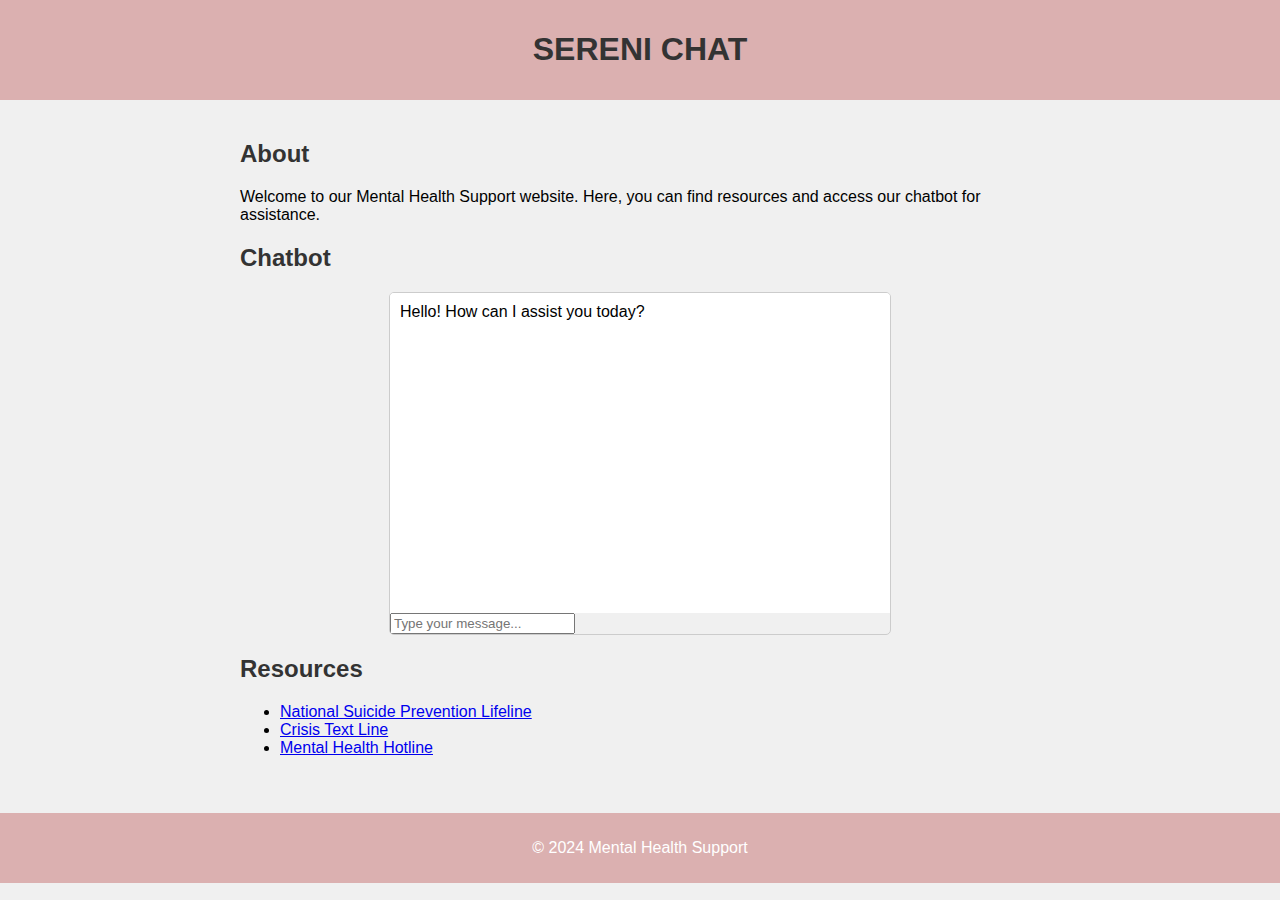
==== index.html @ 9b5af2dd "Added index.html,styles.css and script.js" ====
<!DOCTYPE html>
<html lang="en">
<head>
<meta charset="UTF-8">
<meta name="viewport" content="width=device-width, initial-scale=1.0">
<title>Mental Health Support</title>
<link rel="stylesheet" type="text/css" href="styles.css">
</head>
<body>
<header>
    <h1>SERENI CHAT</h1>
</header>

<main>
    <section id="about">
        <h2>About</h2>
        <p>Welcome to our Mental Health Support website. Here, you can find resources and access our chatbot for assistance.</p>
    </section>

    <section id="chatbot">
        <h2>Chatbot</h2>
        <div class="chat-container">
            <div class="chat-box" id="chat-box">
                <div class="bot-message">Hello! How can I assist you today?</div>
            </div>
            <input type="text" id="user-input" placeholder="Type your message...">
        </div>
    </section>

    <section id="resources">
        <h2>Resources</h2>
        <ul>
            <li><a href="#">National Suicide Prevention Lifeline</a></li>
            <li><a href="#">Crisis Text Line</a></li>
            <li><a href="#">Mental Health Hotline</a></li>
        </ul>
    </section>
</main>

<footer>
    <p>&copy; 2024 Mental Health Support</p>
</footer>

<script src="script.js"></script>
</body>
</html>
---- styles.css ----
body {
    font-family: Arial, sans-serif;
    margin: 0;
    padding: 0;
    background-color: #f0f0f0;
}

header, footer {
    background-color: #dbb0b0;
    color: #fff;
    padding: 10px 0;
    text-align: center;
}

main {
    max-width: 800px;
    margin: 0 auto;
    padding: 20px;
}

h1, h2 {
    color: #333;
}

.chat-container {
    max-width: 500px;
    margin: 20px auto;
    border: 1px solid #ccc;
    border-radius: 5px;
    overflow: hidden;
}

.chat-box {
    height: 300px;
    overflow-y: scroll;
    padding: 10px;
    background-color: #fff;
}

.user-message, .bot-message {
    margin-bottom: 10px;
}

.user-message {
    text-align: right;
}

footer {
    margin-top: 20px;
}
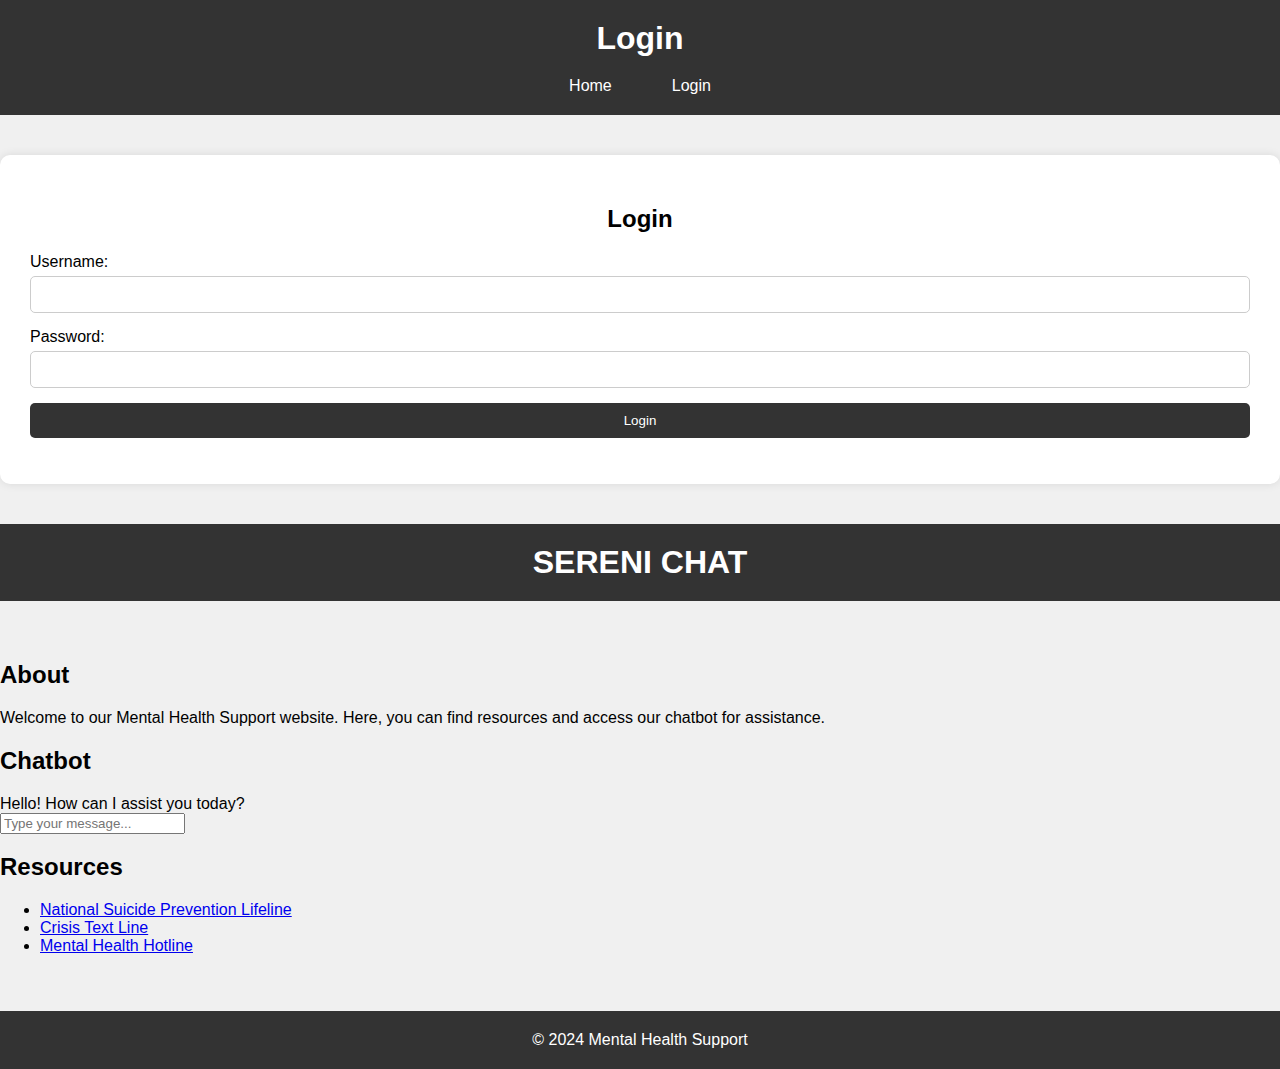
==== commit 1ebcfbeb: "Modified index.html, styles.css and script.js" ====
--- a/index.html
+++ b/index.html
@@ -7,6 +7,32 @@
 <link rel="stylesheet" type="text/css" href="styles.css">
 </head>
 <body>
+    <header>
+        <h1>Login</h1>
+        <nav>
+            <ul>
+                <li><a href="home.html">Home</a></li>
+                <li><a href="index.html">Login</a></li>
+            </ul>
+        </nav>
+    </header>
+    <main>
+        <div class="login-container">
+            <h2>Login</h2>
+            <form id="login-form">
+                <div class="form-group">
+                    <label for="username">Username:</label>
+                    <input type="text" id="username" name="username" required>
+                </div>
+                <div class="form-group">
+                    <label for="password">Password:</label>
+                    <input type="password" id="password" name="password" required>
+                </div>
+                <button type="submit">Login</button>
+                <p id="error-message"></p>
+            </form>
+        </div>
+    </main>
 <header>
     <h1>SERENI CHAT</h1>
 </header>
@@ -30,9 +56,9 @@
     <section id="resources">
         <h2>Resources</h2>
         <ul>
-            <li><a href="#">National Suicide Prevention Lifeline</a></li>
-            <li><a href="#">Crisis Text Line</a></li>
-            <li><a href="#">Mental Health Hotline</a></li>
+            <li><a href="https://www.enableme.ke/en/article/suicide-emergency-numbers-and-free-counselling-centers-in-kenya-3770">National Suicide Prevention Lifeline</a></li>
+            <li><a href="https://findahelpline.com/countries/ke">Crisis Text Line</a></li>
+            <li><a href="https://blog.opencounseling.com/hotlines-ke/">Mental Health Hotline</a></li>
         </ul>
     </section>
 </main>
--- a/styles.css
+++ b/styles.css
@@ -1,50 +1,116 @@
+/* General Styles */
 body {
-    font-family: Arial, sans-serif;
+    font-family: 'Arial', sans-serif;
     margin: 0;
     padding: 0;
     background-color: #f0f0f0;
 }
 
-header, footer {
-    background-color: #dbb0b0;
+.container {
+    max-width: 1200px;
+    margin: 0 auto;
+    padding: 0 20px;
+}
+
+/* Header Styles */
+header {
+    background-color: #333;
     color: #fff;
-    padding: 10px 0;
+    padding: 20px 0;
     text-align: center;
 }
 
-main {
-    max-width: 800px;
-    margin: 0 auto;
-    padding: 20px;
+header h1 {
+    margin: 0;
 }
 
-h1, h2 {
-    color: #333;
+nav ul {
+    list-style: none;
+    padding: 0;
+    margin: 20px 0 0;
+    display: flex;
+    justify-content: center;
 }
 
-.chat-container {
-    max-width: 500px;
-    margin: 20px auto;
+nav ul li {
+    margin: 0 15px;
+}
+
+nav ul li a {
+    color: white;
+    text-decoration: none;
+    padding: 10px 15px;
+    border-radius: 5px;
+    transition: background-color 0.3s ease;
+}
+
+nav ul li a:hover {
+    background-color: #555;
+}
+
+/* Main Content Styles */
+main {
+    padding: 40px 0;
+}
+
+.login-container, .content {
+    background-color: #fff;
+    padding: 30px;
+    border-radius: 10px;
+    box-shadow: 0 0 10px rgba(0, 0, 0, 0.1);
+    text-align: center;
+}
+
+.login-container h2, .content h2 {
+    margin-bottom: 20px;
+}
+
+.form-group {
+    margin-bottom: 15px;
+    text-align: left;
+}
+
+.form-group label {
+    display: block;
+    margin-bottom: 5px;
+}
+
+.form-group input {
+    width: 100%;
+    padding: 10px;
+    box-sizing: border-box;
     border: 1px solid #ccc;
     border-radius: 5px;
-    overflow: hidden;
 }
 
-.chat-box {
-    height: 300px;
-    overflow-y: scroll;
+button {
+    width: 100%;
     padding: 10px;
-    background-color: #fff;
+    background-color: #333;
+    color: #fff;
+    border: none;
+    border-radius: 5px;
+    cursor: pointer;
+    transition: background-color 0.3s ease;
 }
 
-.user-message, .bot-message {
-    margin-bottom: 10px;
+button:hover {
+    background-color: #555;
 }
 
-.user-message {
-    text-align: right;
+#error-message {
+    color: red;
+    margin-top: 10px;
 }
 
+/* Footer Styles */
 footer {
-    margin-top: 20px;
+    background-color: #333;
+    color: #fff;
+    text-align: center;
+    padding: 20px 0;
 }
+
+footer p {
+    margin: 0;
+}
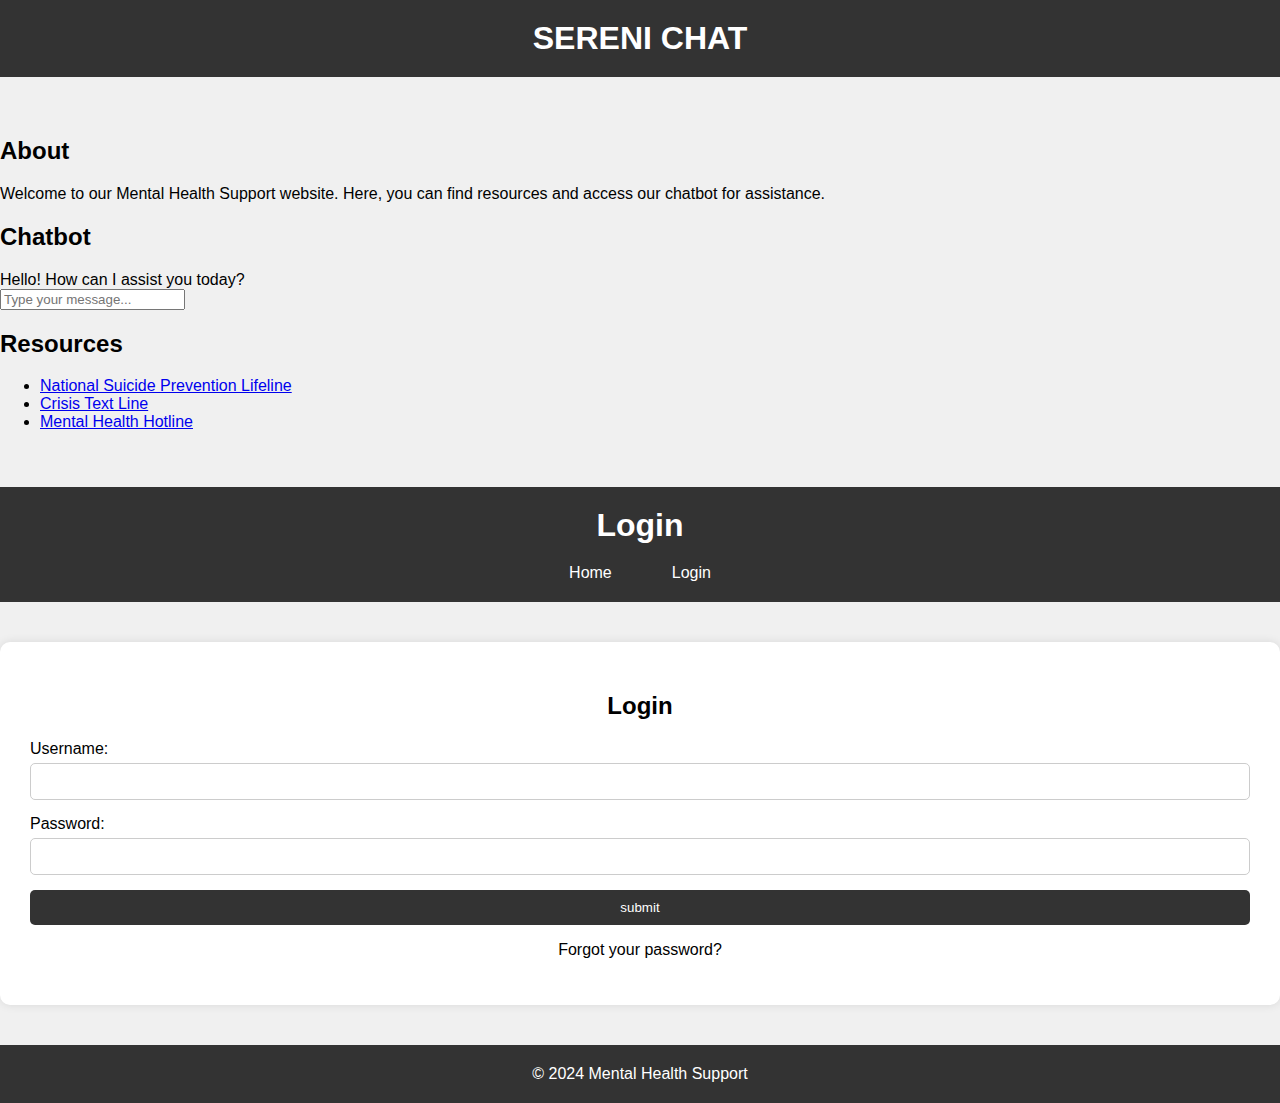
==== commit 04c83b1a: "modified index and home html" ====
--- a/index.html
+++ b/index.html
@@ -8,32 +8,6 @@
 </head>
 <body>
     <header>
-        <h1>Login</h1>
-        <nav>
-            <ul>
-                <li><a href="home.html">Home</a></li>
-                <li><a href="index.html">Login</a></li>
-            </ul>
-        </nav>
-    </header>
-    <main>
-        <div class="login-container">
-            <h2>Login</h2>
-            <form id="login-form">
-                <div class="form-group">
-                    <label for="username">Username:</label>
-                    <input type="text" id="username" name="username" required>
-                </div>
-                <div class="form-group">
-                    <label for="password">Password:</label>
-                    <input type="password" id="password" name="password" required>
-                </div>
-                <button type="submit">Login</button>
-                <p id="error-message"></p>
-            </form>
-        </div>
-    </main>
-<header>
     <h1>SERENI CHAT</h1>
 </header>
 
@@ -62,7 +36,33 @@
         </ul>
     </section>
 </main>
-
+<header>
+    <h1>Login</h1>
+    <nav>
+        <ul>
+            <li><a href="home.html">Home</a></li>
+            <li><a href="index.html">Login</a></li>
+        </ul>
+    </nav>
+</header>
+<main>
+    <div class="login-container">
+        <h2>Login</h2>
+        <form id="login-form">
+            <div class="form-group">
+                <label for="username">Username:</label>
+                <input type="text" id="username" name="username" required>
+            </div>
+            <div class="form-group">
+                <label for="password">Password:</label>
+                <input type="password" id="password" name="password" required>
+            </div>
+            <button type="submit">submit</button>
+            <p id="error-message"></p>
+            <p>Forgot your password?</p>
+        </form>
+    </div>
+</main>
 <footer>
     <p>&copy; 2024 Mental Health Support</p>
 </footer>
